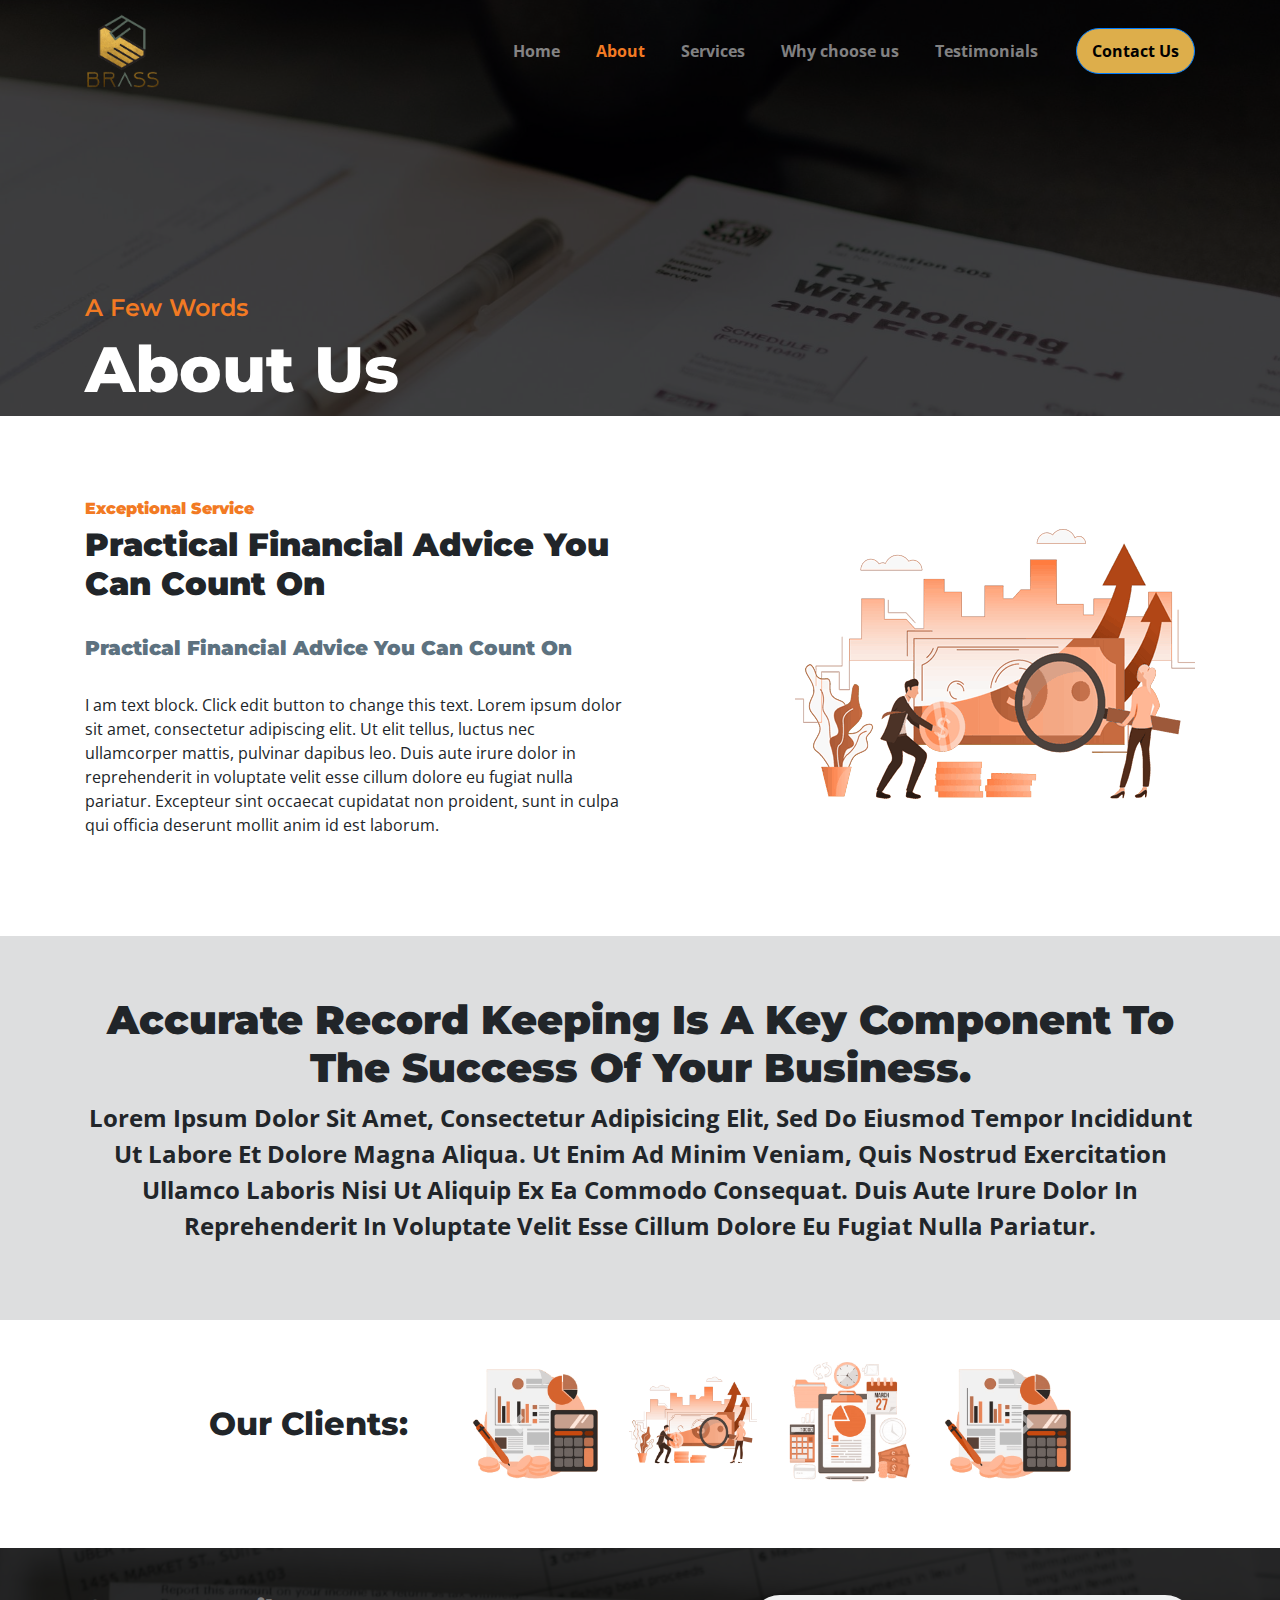
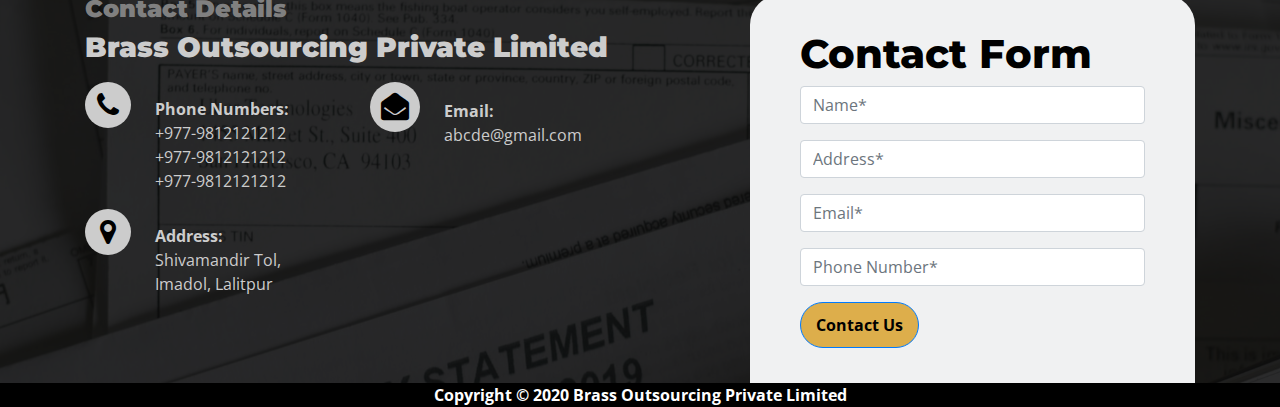
==== about.html @ 2e72973c "initial commit" ====
<!DOCTYPE html>
<html>

<head>
    <meta charset="utf-8">
    <meta name="viewport" content="width=device-width, initial-scale=1.0, shrink-to-fit=no">
    <title>Brace Outsourcing</title>
    <link rel="stylesheet" href="https://cdnjs.cloudflare.com/ajax/libs/twitter-bootstrap/4.3.1/css/bootstrap.min.css">
    <link rel="stylesheet" href="https://use.fontawesome.com/releases/v5.7.1/css/all.css">
    <link rel="stylesheet" href="https://cdnjs.cloudflare.com/ajax/libs/font-awesome/4.7.0/css/font-awesome.min.css">
    <link rel="stylesheet" href="assets/fonts/fontawesome5-overrides.min.css">
    <link rel="stylesheet" href="https://fonts.googleapis.com/css?family=Montserrat:400,900">
    <link rel="stylesheet" href="https://fonts.googleapis.com/css?family=Open+Sans:400,600,700,800">
    <link rel="stylesheet" href="assets/css/styles.min.css">
</head>

<body>
    <!-- Start: Intro -->
    <section class="intro-section" style="background-image: url(&quot;assets/img/about-background.jpg&quot;);background-position: bottom;">
        <nav class="navbar navbar-dark navbar-expand-lg">
            <div class="container"><a class="navbar-brand" href="index.html"><img class="img-fluid" src="assets/img/Brass-Logo.png" width="75"></a><button data-toggle="collapse" class="navbar-toggler" data-target="#navcol-1"><span class="sr-only">Toggle navigation</span><span class="navbar-toggler-icon"></span></button>
                <div
                    class="collapse navbar-collapse text-center" id="navcol-1">
                    <ul class="nav navbar-nav ml-auto">
                        <li class="nav-item" role="presentation"><a class="nav-link" href="index.html">Home</a></li>
                        <li class="nav-item" role="presentation"><a class="nav-link active" href="about.html">About</a></li>
                        <li class="nav-item" role="presentation"><a class="nav-link" href="service.html">Services</a></li>
                        <li class="nav-item" role="presentation"><a class="nav-link" href="WhyChooseMe.html">Why choose us</a></li>
                        <li class="nav-item" role="presentation"><a class="nav-link" href="Testimonial.html">Testimonials</a></li>
                    </ul><a class="btn btn-primary quote-btn" role="button" href="contact.html">Contact Us</a></div>
            </div>
        </nav>
        <div class="row no-gutters about-intro" style="background-color: rgba(42,42,43,0.52);background-color: rgba(0,0,0,0.7);">
            <div class="col" style="position: relative;">
                <div class="container">
                    <h4>A Few Words</h4>
                    <h1>About Us</h1>
                </div>
            </div>
        </div>
    </section>
    <!-- End: Intro -->
    <!-- Start: #1 -->
    <section class="abt-sec">
        <div class="container">
            <div class="row">
                <div class="col-md-6 align-self-center order-12 order-sm-12 order-md-1">
                    <div class="services-info">
                        <h6><strong>Exceptional Service</strong></h6>
                        <h2><strong>practical financial advice you can count on</strong></h2>
                        <h5><strong>practical financial advice you can count on</strong></h5>
                        <p>I am text block. Click edit button to change this text. Lorem ipsum dolor sit amet, consectetur adipiscing elit. Ut elit tellus, luctus nec ullamcorper mattis, pulvinar dapibus leo. Duis aute irure dolor in reprehenderit in voluptate
                            velit esse cillum dolore eu fugiat nulla pariatur. Excepteur sint occaecat cupidatat non proident, sunt in culpa qui officia deserunt mollit anim id est laborum. </p>
                    </div>
                </div>
                <div class="col-md-5 offset-md-1 text-right order-1 order-sm-1 order-md-12"><img class="img-fluid" src="assets/img/financialAdvisory-service.png"></div>
            </div>
        </div>
    </section>
    <!-- End: #1 -->
    <!-- Start: #2 -->
    <section class="text-center abt-sec" style="background-color: #dddedf;">
        <div class="container">
            <h1><strong>Accurate record keeping is a key component to the success of your business.</strong></h1>
            <p id="abt-sec2-info">Lorem ipsum dolor sit amet, consectetur adipisicing elit, sed do eiusmod tempor incididunt ut labore et dolore magna aliqua. Ut enim ad minim veniam, quis nostrud exercitation ullamco laboris nisi ut aliquip ex ea commodo consequat. Duis aute
                irure dolor in reprehenderit in voluptate velit esse cillum dolore eu fugiat nulla pariatur.</p>
        </div>
    </section>
    <!-- End: #2 -->
    <!-- Start: Our Clients -->
    <section class="clients">
        <div class="container text-center">
            <h2 class="text-center" style="display: inline-flex;vertical-align: middle;padding-right: 60px;margin-bottom: 0;">Our Clients:</h2>
            <div class="carousel slide" data-ride="carousel" id="carousel-1" style="display: inline-flex;vertical-align: middle;">
                <div class="carousel-inner" role="listbox">
                    <div class="carousel-item active">
                        <div class="row">
                            <div class="col-md-3"><img class="img-fluid" src="assets/img/account-service.png"></div>
                            <div class="col-md-3"><img class="img-fluid" src="assets/img/financialAdvisory-service.png"></div>
                            <div class="col-md-3"><img class="img-fluid" src="assets/img/tax-service.png"></div>
                            <div class="col-md-3"><img class="img-fluid" src="assets/img/account-service.png"></div>
                        </div>
                    </div>
                    <div class="carousel-item">
                        <div class="row">
                            <div class="col-md-3"><img class="img-fluid" src="assets/img/account-service.png"></div>
                            <div class="col-md-3"><img class="img-fluid" src="assets/img/financialAdvisory-service.png"></div>
                            <div class="col-md-3"><img class="img-fluid" src="assets/img/tax-service.png"></div>
                            <div class="col-md-3"><img class="img-fluid" src="assets/img/account-service.png"></div>
                        </div>
                    </div>
                </div>
                <div>
                    <!-- Start: Previous --><a class="carousel-control-prev" href="#carousel-1" role="button" data-slide="prev"><span class="carousel-control-prev-icon"></span><span class="sr-only">Previous</span></a>
                    <!-- End: Previous -->
                    <!-- Start: Next --><a class="carousel-control-next" href="#carousel-1" role="button" data-slide="next"><span class="carousel-control-next-icon"></span><span class="sr-only">Next</span></a>
                    <!-- End: Next -->
                </div>
                <ol class="carousel-indicators">
                    <li data-target="#carousel-1" data-slide-to="0" class="active"></li>
                    <li data-target="#carousel-1" data-slide-to="1"></li>
                </ol>
            </div>
        </div>
    </section>
    <!-- End: Our Clients -->
    <!-- Start: Parallax Background -->
    <div data-bs-parallax-bg="true" style="background-image: url(assets/img/background.jpg);background-position: center;background-size: auto;background-repeat: no-repeat;">
        <!-- Start: Quote-form -->
        <section id="form" class="quote-form" style="background-color: rgba(13,13,13,0.86);">
            <div class="container">
                <div class="row">
                    <div class="col-md-6">
                        <h4 style="color: gray;"><strong>Contact details</strong></h4>
                        <h3><strong>Brass Outsourcing Private Limited</strong></h3>
                        <div>
                            <div class="row">
                                <div class="col-sm-6"><i class="fa fa-phone" style="padding: 9px 12px;"></i>
                                    <p><strong>Phone Numbers:</strong>+977-9812121212<br>+977-9812121212<br>+977-9812121212<br></p>
                                </div>
                                <div class="col-sm-6"><i class="fas fa-envelope-open" style="padding: 11px 11px;"></i>
                                    <p><strong>Email:</strong>abcde@gmail.com<br></p>
                                </div>
                                <div class="col-sm-6"><i class="fa fa-map-marker" style="padding: 9px 15px;"></i>
                                    <p><strong>Address:</strong>Shivamandir Tol,<br>Imadol, Lalitpur<br></p>
                                </div>
                            </div>
                        </div>
                    </div>
                    <div class="col-md-5 offset-md-1">
                        <form class="home-form">
                            <h1 style="color: black;">Contact Form</h1>
                            <div class="form-group"><input class="form-control" type="text" placeholder="Name*" name="Name" required=""></div>
                            <div class="form-group"><input class="form-control" type="text" placeholder="Address*" name="Name" required=""></div>
                            <div class="form-group"><input class="form-control" type="email" placeholder="Email*"></div>
                            <div class="form-group"><input class="form-control" type="tel" placeholder="Phone Number*"></div><button class="btn btn-primary quote-btn" type="submit">Contact Us</button></form>
                    </div>
                </div>
            </div>
        </section>
        <!-- End: Quote-form -->
    </div>
    <!-- End: Parallax Background -->
    <!-- Start: Footer -->
    <section class="footer">
        <p class="text-center">Copyright © 2020 Brass Outsourcing Private Limited</p>
    </section>
    <!-- End: Footer -->
    <script src="https://cdnjs.cloudflare.com/ajax/libs/jquery/3.3.1/jquery.min.js"></script>
    <script src="https://cdnjs.cloudflare.com/ajax/libs/twitter-bootstrap/4.3.1/js/bootstrap.bundle.min.js"></script>
    <script src="assets/js/script.min.js"></script>
</body>

</html>
---- assets/fonts/fontawesome5-overrides.min.css ----
.fab.fa-bitcoin:before{content:"\f379"}.far.fa-calendar:before,.fas.fa-calendar:before{content:"\f133"}.far.fa-clipboard:before,.fas.fa-clipboard:before{content:"\f328"}.fab.fa-facebook-f:before{content:"\f39e"}.fab.fa-google-plus:before{content:"\f2b3"}.fas.fa-hotel:before{content:"\f594"}.fab.fa-linkedin:before{content:"\f08c"}.fas.fa-reply:before{content:"\f3e5"}.fas.fa-thermometer:before{content:"\f491"}.fab.fa-vimeo:before{content:"\f40a"}.far.fa-window-close:before,.fas.fa-window-close:before{content:"\f410"}.fab.fa-youtube-square:before{content:"\f431"}
---- assets/css/styles.min.css ----
.container.feature-card,.feature-card{text-align:center}.navbar a,.navbar-dark a{color:#fff}.intro-section{background-image:url(../../assets/img/background.jpg);background-size:cover;background-position:center;background-repeat:no-repeat;z-index:0}.navbar,.navbar-dark{z-index:12;background-color:rgba(0,0,0,.7)}.row.intro{background-color:rgba(255,255,255,.55)}.intro h1{font-weight:bolder;padding:10px 0;font-size:60px;font-family:Montserrat}.intro .h6,h6{color:#54595f;margin-right:87px}.services h5{color:#f27a23}.intro btn{color:#f27a23!important}body{font-family:'Open Sans'}.nav-item{padding:0 10px;font-weight:700}.intro h4{font-weight:700;padding:10px 0}.jumbotron{background-color:rgba(255,255,255,0);padding:85px 0}.services{margin-top:40px}.h1,.h2,.h3,.h4,.h5,.h6,h1,h2,h3,h4,h5,h6{margin-bottom:.5rem;font-weight:800;line-height:1.2;font-family:Montserrat;text-transform:capitalize}#intro-btn,btn{text-transform:uppercase}btn{color:#000;background-color:#fff;font-weight:700;padding:10px 20px;border-radius:20px}.intro p{font-weight:600;font-size:22px;color:#54595f}.ordering{font-weight:700;font-size:4em;color:rgba(0,15,35,.1)}.features{background-color:#f7f8f9;padding:65px 0}.feature-card,.feature-card-page,.testimonial-card{background-color:#fff;border-radius:35px}.feature-card-page{text-align:center;padding:55px 40px;margin:35px auto 0}.testimonial-card{padding:34px 40px;margin:30px 5px 20px;box-shadow:0 0 45px -10px rgba(93,114,128,.25)}.feature-card{padding:55px;margin:55px auto}.feature-card:hover{box-shadow:0 0 45px -10px rgba(93,114,128,.4)}.far,.fas{font-size:55px;padding-bottom:50px;color:#f27a23;transition:all .3s}.far:hover,.fas:hover{transform:scale(1.1);transition:all .3s}#carousel-1{max-width:600px;margin:auto}.card{margin:20px}.clients{padding:40px 0 60px}.clients h2{margin-bottom:40px}.quote-page{padding-top:10px;margin-top:50px;margin-bottom:15px}.quote-form{padding-top:30px;color:#ccc}.home-form{background-color:#f0f1f2;padding:35px 50px;border-radius:30px 30px 0 0}.about-intro h1{font-size:4rem;color:#fff}.about-intro{height:35vh;z-index:0}.about-intro .row{position:relative;height:50vh}.about-intro .container{position:absolute;bottom:0;right:0;left:0}.about-intro h4{color:#f27a23;font-weight:600;font-size:1.5rem}#abt-sec2-info,#intro-btn,.footer p,.quote-btn{font-weight:700}.abt-sec h6{color:#f27a23}.abt-sec h5{color:#5d7280;padding:25px 0}#abt-sec2-info{font-size:1.5rem;text-transform:capitalize}.abt-sec{padding:60px 0}#service-page{margin-top:0}#service-page .row{padding:40px 0}.quote-form p,.quote-page p{display:inline-grid;padding-left:20px;padding-top:0}.quote-form .fa,.quote-form .fas,.quote-page .fa,.quote-page .fas{display:inline-flex;background-color:#ccc;color:#000;font-size:28px;border-radius:100px}.quote-form .row,.quote-page .row{margin-top:17px}.nav.navbar-nav.ml-auto{padding-right:20px}.nav-link.active{color:#f27a23!important}.quote-btn{border-radius:24px;padding:10px 15px;background-color:#ddae4b;color:#000!important;font-size:16px}.quote-btn:hover{background-color:#f27a23}.navbar-dark .navbar-nav .nav-link:focus,.navbar-dark .navbar-nav .nav-link:hover,.navbar-light .navbar-nav .nav-link:focus,.navbar-light .navbar-nav .nav-link:hover{color:#f27a23}.footer p{margin:0;color:#fff}.footer{background-color:#000}.testimonial-card .fa{font-size:50px;text-align:left;padding-bottom:20px;color:#e4996f}.testimonial{padding-top:50px;background-color:rgba(250,250,250,.66);padding-bottom:50px}.testimonial-card h5{color:#e4996f}.testimonial-card h6{color:#54595f}.testimonial-card p{padding-bottom:20px}#intro-btn{color:#000;background-color:#fff;padding:10px 20px;border-radius:20px}#intro-btn:hover{background-color:#ddae4b}#follow-us .fa{margin-right:10px}.quote-page .home-form{margin-bottom:50px;border-radius:30px;padding:60px 30px}
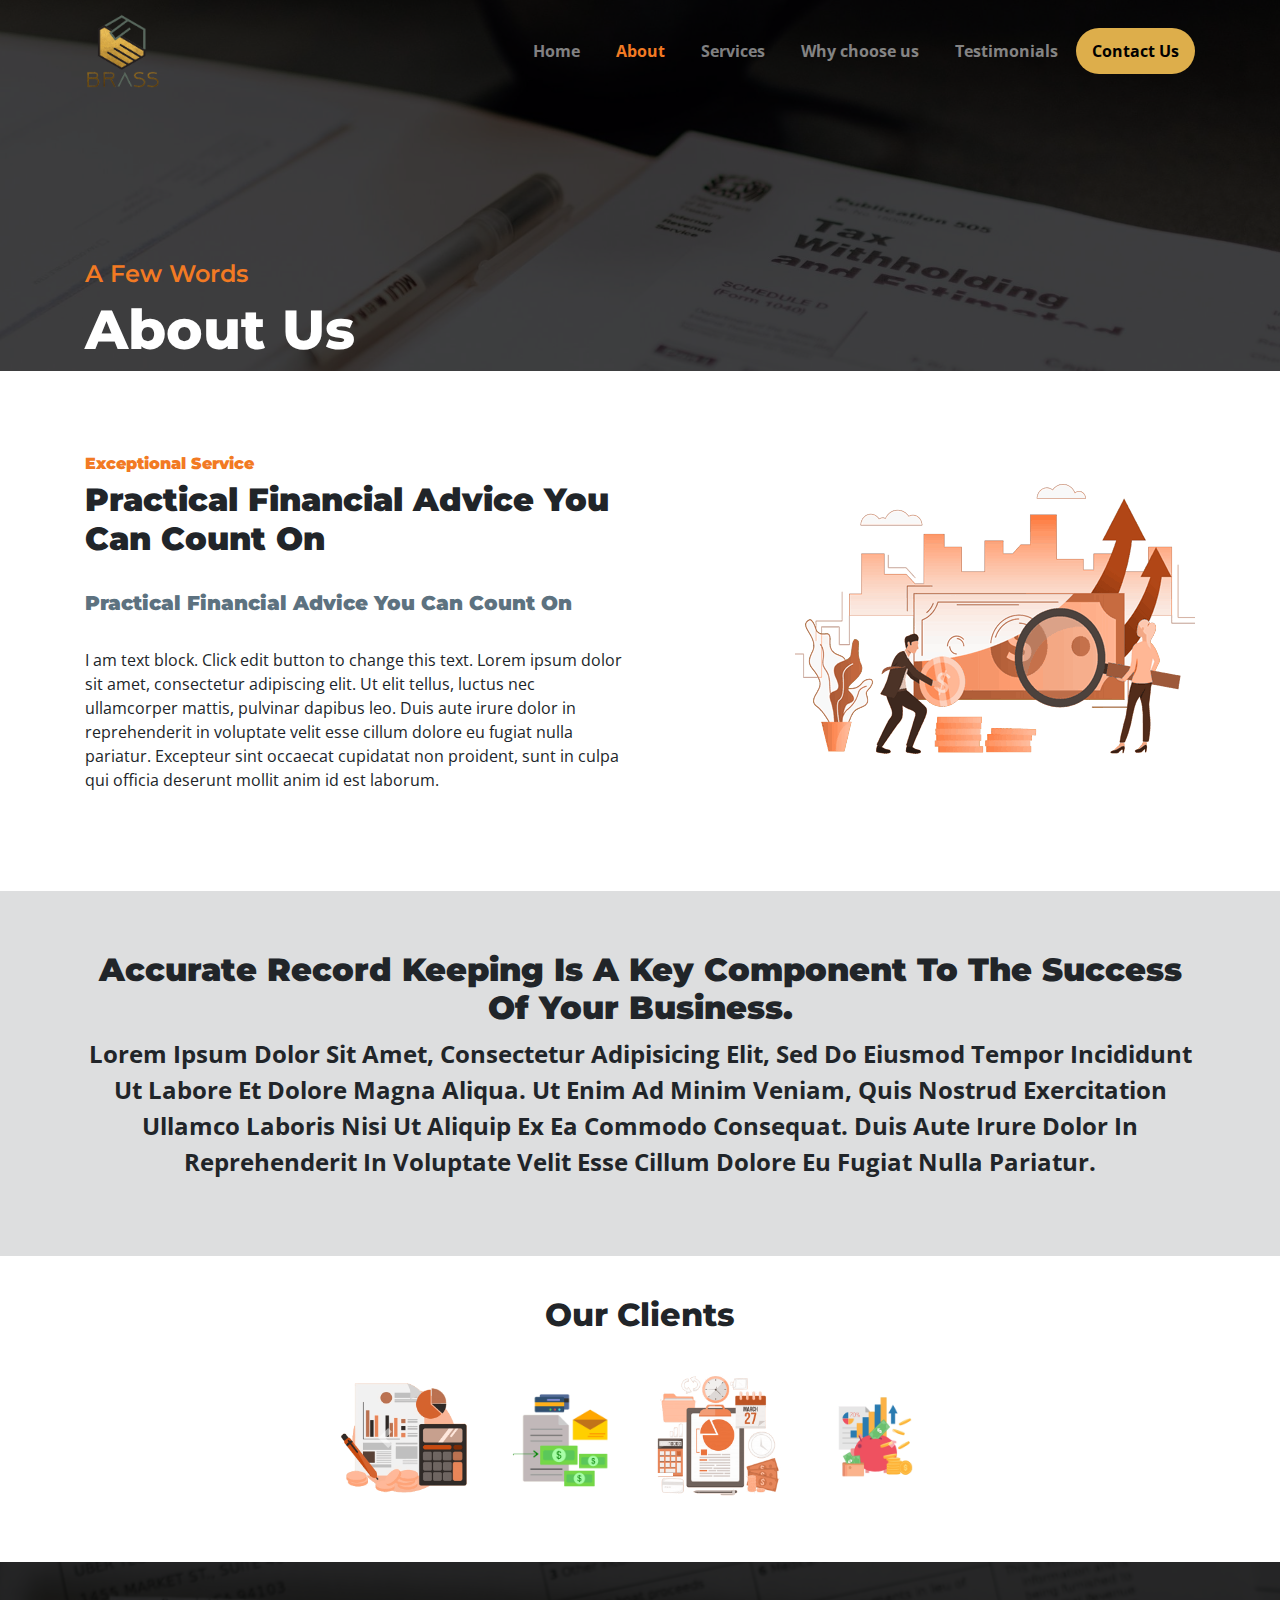
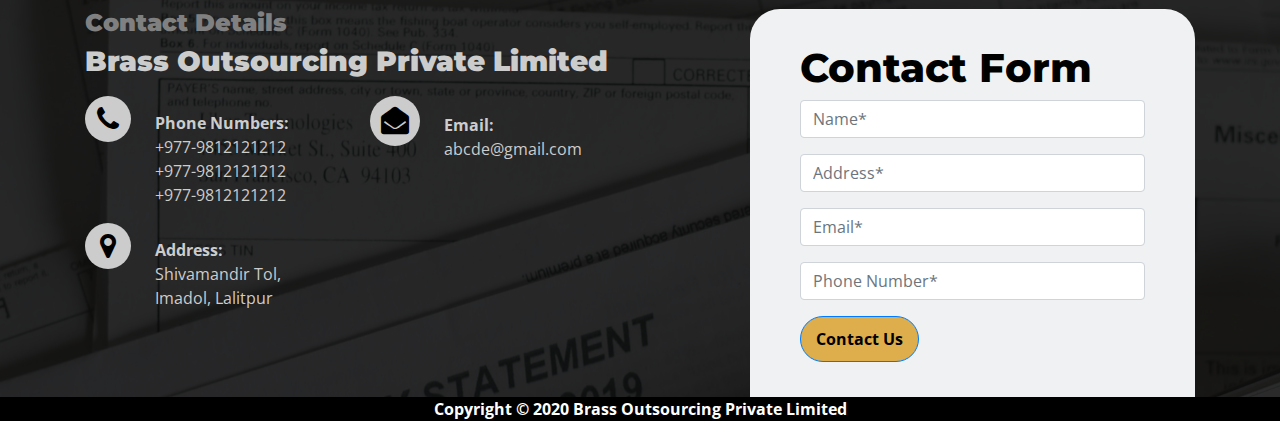
==== commit 38719d4e: "title edited" ====
--- a/about.html
+++ b/about.html
@@ -4,14 +4,17 @@
 <head>
     <meta charset="utf-8">
     <meta name="viewport" content="width=device-width, initial-scale=1.0, shrink-to-fit=no">
-    <title>Brace Outsourcing</title>
+    <title>Brass Outsourcing</title>
     <link rel="stylesheet" href="https://cdnjs.cloudflare.com/ajax/libs/twitter-bootstrap/4.3.1/css/bootstrap.min.css">
     <link rel="stylesheet" href="https://use.fontawesome.com/releases/v5.7.1/css/all.css">
     <link rel="stylesheet" href="https://cdnjs.cloudflare.com/ajax/libs/font-awesome/4.7.0/css/font-awesome.min.css">
     <link rel="stylesheet" href="assets/fonts/fontawesome5-overrides.min.css">
-    <link rel="stylesheet" href="https://fonts.googleapis.com/css?family=Montserrat:400,900">
+    <link rel="stylesheet" href="https://fonts.googleapis.com/css?family=Frank+Ruhl+Libre:300,400,500,700,900">
+    <link rel="stylesheet" href="https://fonts.googleapis.com/css?family=Montserrat:400,500,600,700,800,900">
     <link rel="stylesheet" href="https://fonts.googleapis.com/css?family=Open+Sans:400,600,700,800">
+    <link rel="stylesheet" href="https://fonts.googleapis.com/css?family=Roboto+Slab:100,300,400,700">
     <link rel="stylesheet" href="assets/css/styles.min.css">
+<link rel="icon" href="assets/img/Brass-Logo.png" type="image/icon type">
 </head>
 
 <body>
@@ -27,7 +30,7 @@
                         <li class="nav-item" role="presentation"><a class="nav-link" href="service.html">Services</a></li>
                         <li class="nav-item" role="presentation"><a class="nav-link" href="WhyChooseMe.html">Why choose us</a></li>
                         <li class="nav-item" role="presentation"><a class="nav-link" href="Testimonial.html">Testimonials</a></li>
-                    </ul><a class="btn btn-primary quote-btn" role="button" href="contact.html">Contact Us</a></div>
+                    </ul><a class="btn quote-btn" role="button" href="contact.html">Contact Us</a></div>
             </div>
         </nav>
         <div class="row no-gutters about-intro" style="background-color: rgba(42,42,43,0.52);background-color: rgba(0,0,0,0.7);">
@@ -61,7 +64,7 @@
     <!-- Start: #2 -->
     <section class="text-center abt-sec" style="background-color: #dddedf;">
         <div class="container">
-            <h1><strong>Accurate record keeping is a key component to the success of your business.</strong></h1>
+            <h2><strong>Accurate record keeping is a key component to the success of your business.</strong></h2>
             <p id="abt-sec2-info">Lorem ipsum dolor sit amet, consectetur adipisicing elit, sed do eiusmod tempor incididunt ut labore et dolore magna aliqua. Ut enim ad minim veniam, quis nostrud exercitation ullamco laboris nisi ut aliquip ex ea commodo consequat. Duis aute
                 irure dolor in reprehenderit in voluptate velit esse cillum dolore eu fugiat nulla pariatur.</p>
         </div>
@@ -69,38 +72,36 @@
     <!-- End: #2 -->
     <!-- Start: Our Clients -->
     <section class="clients">
-        <div class="container text-center">
-            <h2 class="text-center" style="display: inline-flex;vertical-align: middle;padding-right: 60px;margin-bottom: 0;">Our Clients:</h2>
-            <div class="carousel slide" data-ride="carousel" id="carousel-1" style="display: inline-flex;vertical-align: middle;">
-                <div class="carousel-inner" role="listbox">
-                    <div class="carousel-item active">
-                        <div class="row">
-                            <div class="col-md-3"><img class="img-fluid" src="assets/img/account-service.png"></div>
-                            <div class="col-md-3"><img class="img-fluid" src="assets/img/financialAdvisory-service.png"></div>
-                            <div class="col-md-3"><img class="img-fluid" src="assets/img/tax-service.png"></div>
-                            <div class="col-md-3"><img class="img-fluid" src="assets/img/account-service.png"></div>
-                        </div>
-                    </div>
-                    <div class="carousel-item">
-                        <div class="row">
-                            <div class="col-md-3"><img class="img-fluid" src="assets/img/account-service.png"></div>
-                            <div class="col-md-3"><img class="img-fluid" src="assets/img/financialAdvisory-service.png"></div>
-                            <div class="col-md-3"><img class="img-fluid" src="assets/img/tax-service.png"></div>
-                            <div class="col-md-3"><img class="img-fluid" src="assets/img/account-service.png"></div>
-                        </div>
+        <h2 class="text-center">Our Clients</h2>
+        <div class="carousel slide" data-ride="carousel" id="carousel-1">
+            <div class="carousel-inner" role="listbox">
+                <div class="carousel-item">
+                    <div class="row">
+                        <div class="col-3"><img class="img-fluid" src="assets/img/account-service.png"></div>
+                        <div class="col-3"><img class="img-fluid" src="assets/img/accounting.jpg"></div>
+                        <div class="col-3"><img class="img-fluid" src="assets/img/financialAdvisory-service.png"></div>
+                        <div class="col-3"><img class="img-fluid" src="assets/img/Finance.jpg"></div>
                     </div>
                 </div>
-                <div>
-                    <!-- Start: Previous --><a class="carousel-control-prev" href="#carousel-1" role="button" data-slide="prev"><span class="carousel-control-prev-icon"></span><span class="sr-only">Previous</span></a>
-                    <!-- End: Previous -->
-                    <!-- Start: Next --><a class="carousel-control-next" href="#carousel-1" role="button" data-slide="next"><span class="carousel-control-next-icon"></span><span class="sr-only">Next</span></a>
-                    <!-- End: Next -->
+                <div class="carousel-item active">
+                    <div class="row">
+                        <div class="col-3"><img class="img-fluid" src="assets/img/account-service.png"></div>
+                        <div class="col-3 col-md-3"><img class="img-fluid" src="assets/img/Tax.jpg"></div>
+                        <div class="col-3 col-md-3"><img class="img-fluid" src="assets/img/tax-service.png"></div>
+                        <div class="col-3 col-md-3"><img class="img-fluid" src="assets/img/accounting.jpg"></div>
+                    </div>
                 </div>
-                <ol class="carousel-indicators">
-                    <li data-target="#carousel-1" data-slide-to="0" class="active"></li>
-                    <li data-target="#carousel-1" data-slide-to="1"></li>
-                </ol>
             </div>
+            <div>
+                <!-- Start: Previous --><a class="carousel-control-prev" href="#carousel-1" role="button" data-slide="prev"><span class="carousel-control-prev-icon"></span><span class="sr-only">Previous</span></a>
+                <!-- End: Previous -->
+                <!-- Start: Next --><a class="carousel-control-next" href="#carousel-1" role="button" data-slide="next"><span class="carousel-control-next-icon"></span><span class="sr-only">Next</span></a>
+                <!-- End: Next -->
+            </div>
+            <ol class="carousel-indicators">
+                <li data-target="#carousel-1" data-slide-to="0"></li>
+                <li data-target="#carousel-1" data-slide-to="1" class="active"></li>
+            </ol>
         </div>
     </section>
     <!-- End: Our Clients -->
@@ -121,7 +122,7 @@
                                 <div class="col-sm-6"><i class="fas fa-envelope-open" style="padding: 11px 11px;"></i>
                                     <p><strong>Email:</strong>abcde@gmail.com<br></p>
                                 </div>
-                                <div class="col-sm-6"><i class="fa fa-map-marker" style="padding: 9px 15px;"></i>
+                                <div class="col-sm-6" style="padding-bottom: 50px;"><i class="fa fa-map-marker" style="padding: 9px 15px;"></i>
                                     <p><strong>Address:</strong>Shivamandir Tol,<br>Imadol, Lalitpur<br></p>
                                 </div>
                             </div>
--- a/assets/css/styles.min.css
+++ b/assets/css/styles.min.css
@@ -1 +1 @@
-.container.feature-card,.feature-card{text-align:center}.navbar a,.navbar-dark a{color:#fff}.intro-section{background-image:url(../../assets/img/background.jpg);background-size:cover;background-position:center;background-repeat:no-repeat;z-index:0}.navbar,.navbar-dark{z-index:12;background-color:rgba(0,0,0,.7)}.row.intro{background-color:rgba(255,255,255,.55)}.intro h1{font-weight:bolder;padding:10px 0;font-size:60px;font-family:Montserrat}.intro .h6,h6{color:#54595f;margin-right:87px}.services h5{color:#f27a23}.intro btn{color:#f27a23!important}body{font-family:'Open Sans'}.nav-item{padding:0 10px;font-weight:700}.intro h4{font-weight:700;padding:10px 0}.jumbotron{background-color:rgba(255,255,255,0);padding:85px 0}.services{margin-top:40px}.h1,.h2,.h3,.h4,.h5,.h6,h1,h2,h3,h4,h5,h6{margin-bottom:.5rem;font-weight:800;line-height:1.2;font-family:Montserrat;text-transform:capitalize}#intro-btn,btn{text-transform:uppercase}btn{color:#000;background-color:#fff;font-weight:700;padding:10px 20px;border-radius:20px}.intro p{font-weight:600;font-size:22px;color:#54595f}.ordering{font-weight:700;font-size:4em;color:rgba(0,15,35,.1)}.features{background-color:#f7f8f9;padding:65px 0}.feature-card,.feature-card-page,.testimonial-card{background-color:#fff;border-radius:35px}.feature-card-page{text-align:center;padding:55px 40px;margin:35px auto 0}.testimonial-card{padding:34px 40px;margin:30px 5px 20px;box-shadow:0 0 45px -10px rgba(93,114,128,.25)}.feature-card{padding:55px;margin:55px auto}.feature-card:hover{box-shadow:0 0 45px -10px rgba(93,114,128,.4)}.far,.fas{font-size:55px;padding-bottom:50px;color:#f27a23;transition:all .3s}.far:hover,.fas:hover{transform:scale(1.1);transition:all .3s}#carousel-1{max-width:600px;margin:auto}.card{margin:20px}.clients{padding:40px 0 60px}.clients h2{margin-bottom:40px}.quote-page{padding-top:10px;margin-top:50px;margin-bottom:15px}.quote-form{padding-top:30px;color:#ccc}.home-form{background-color:#f0f1f2;padding:35px 50px;border-radius:30px 30px 0 0}.about-intro h1{font-size:4rem;color:#fff}.about-intro{height:35vh;z-index:0}.about-intro .row{position:relative;height:50vh}.about-intro .container{position:absolute;bottom:0;right:0;left:0}.about-intro h4{color:#f27a23;font-weight:600;font-size:1.5rem}#abt-sec2-info,#intro-btn,.footer p,.quote-btn{font-weight:700}.abt-sec h6{color:#f27a23}.abt-sec h5{color:#5d7280;padding:25px 0}#abt-sec2-info{font-size:1.5rem;text-transform:capitalize}.abt-sec{padding:60px 0}#service-page{margin-top:0}#service-page .row{padding:40px 0}.quote-form p,.quote-page p{display:inline-grid;padding-left:20px;padding-top:0}.quote-form .fa,.quote-form .fas,.quote-page .fa,.quote-page .fas{display:inline-flex;background-color:#ccc;color:#000;font-size:28px;border-radius:100px}.quote-form .row,.quote-page .row{margin-top:17px}.nav.navbar-nav.ml-auto{padding-right:20px}.nav-link.active{color:#f27a23!important}.quote-btn{border-radius:24px;padding:10px 15px;background-color:#ddae4b;color:#000!important;font-size:16px}.quote-btn:hover{background-color:#f27a23}.navbar-dark .navbar-nav .nav-link:focus,.navbar-dark .navbar-nav .nav-link:hover,.navbar-light .navbar-nav .nav-link:focus,.navbar-light .navbar-nav .nav-link:hover{color:#f27a23}.footer p{margin:0;color:#fff}.footer{background-color:#000}.testimonial-card .fa{font-size:50px;text-align:left;padding-bottom:20px;color:#e4996f}.testimonial{padding-top:50px;background-color:rgba(250,250,250,.66);padding-bottom:50px}.testimonial-card h5{color:#e4996f}.testimonial-card h6{color:#54595f}.testimonial-card p{padding-bottom:20px}#intro-btn{color:#000;background-color:#fff;padding:10px 20px;border-radius:20px}#intro-btn:hover{background-color:#ddae4b}#follow-us .fa{margin-right:10px}.quote-page .home-form{margin-bottom:50px;border-radius:30px;padding:60px 30px}+.container.feature-card,.feature-card{text-align:center}.navbar a,.navbar-dark a{color:#fff}.intro-section{background-image:url(../../assets/img/background.jpg);background-size:cover;background-position:center;background-repeat:no-repeat;z-index:0}.navbar,.navbar-dark{z-index:12;background-color:rgba(0,0,0,.7)}.row.intro{background-color:rgba(255,255,255,.55)}.intro h1{font-weight:bolder;padding:10px 0;font-size:calc(45px + (26 - 14) * ((100vw - 300px)/ (1600 - 300)));font-family:Montserrat}.intro .h6,h6{color:#54595f;margin-right:87px}.services h5{color:#f27a23}.intro btn{color:#f27a23!important}body{font-family:'Open Sans'}.nav-item{padding:0 10px;font-weight:700}.intro h4{font-weight:700;padding:10px 0;font-size:calc(20px + (26 - 14) * ((100vw - 300px)/ (1600 - 300)))}.jumbotron{background-color:rgba(255,255,255,0);padding:85px 0}.services{margin-top:40px}.h1,.h2,.h3,.h4,.h5,.h6,h1,h2,h3,h4,h5,h6{margin-bottom:.5rem;font-weight:800;line-height:1.2;font-family:Montserrat;text-transform:capitalize}#intro-btn,btn{text-transform:uppercase}btn{color:#000;background-color:#fff;font-weight:700;padding:10px 20px;border-radius:20px}.intro p{font-weight:600;font-size:calc(15px + (26 - 14) * ((100vw - 300px)/ (1600 - 300)));:#54595f}.ordering{font-weight:700;font-size:4em;color:rgba(0,15,35,.1)}.features{background-color:#f7f8f9;padding:65px 0}.feature-card,.feature-card-page,.testimonial-card{background-color:#fff;border-radius:35px}.feature-card-page{text-align:center;padding:55px 40px;margin:35px auto 0}.testimonial-card{padding:34px 40px;margin:30px 5px 20px;box-shadow:0 0 45px -10px rgba(93,114,128,.25)}.feature-card{padding:55px;margin:55px auto}.feature-card:hover{box-shadow:0 0 45px -10px rgba(93,114,128,.4)}.far,.fas{font-size:55px;padding-bottom:50px;color:#f27a23;transition:all .3s}.far:hover,.fas:hover{transform:scale(1.1);transition:all .3s}#carousel-1{max-width:600px;margin:auto}.card{margin:20px}.clients{padding:40px 0 60px}.clients h2{margin-bottom:40px}.quote-page{padding-top:10px;margin-top:50px;margin-bottom:15px}.quote-form{padding-top:30px;color:#ccc}.home-form{background-color:#f0f1f2;padding:35px 50px;border-radius:30px 30px 0 0}.about-intro h1{font-size:calc(46px + (26 - 14) * ((100vw - 300px)/ (1600 - 300)));color:#fff}.about-intro{height:30vh;z-index:0}.about-intro .row{position:relative;height:50vh}.about-intro .container{position:absolute;bottom:0;right:0;left:0}.about-intro h4{color:#f27a23;font-weight:600;font-size:1.5rem}#abt-sec2-info,#intro-btn,.footer p,.quote-btn{font-weight:700}.abt-sec h6{color:#f27a23}.abt-sec h5{color:#5d7280;padding:25px 0}#abt-sec2-info{font-size:1.5rem;text-transform:capitalize}.abt-sec{padding:60px 0}#service-page{margin-top:0}#service-page .row{padding:40px 0}.quote-form p,.quote-page p{display:inline-grid;padding-left:20px;padding-top:0}.quote-form .fa,.quote-form .fas,.quote-page .fa,.quote-page .fas{display:inline-flex;background-color:#ccc;color:#000;font-size:28px;border-radius:100px}.quote-form .row,.quote-page .row{margin-top:17px}.nav-link.active{color:#f27a23!important}.quote-btn{border-radius:24px;padding:10px 15px;background-color:#ddae4b;color:#000!important;font-size:16px}.quote-btn:hover{background-color:#f27a23}.navbar-dark .navbar-nav .nav-link:focus,.navbar-dark .navbar-nav .nav-link:hover,.navbar-light .navbar-nav .nav-link:focus,.navbar-light .navbar-nav .nav-link:hover{color:#f27a23}.footer p{margin:0;color:#fff}.footer{background-color:#000}.testimonial-card .fa{font-size:50px;text-align:left;padding-bottom:20px;color:#e4996f}.testimonial{padding-top:50px;background-color:rgba(250,250,250,.66);padding-bottom:50px}.testimonial-card h5{color:#e4996f}.testimonial-card h6{color:#54595f}.testimonial-card p{padding-bottom:20px}#intro-btn{color:#000;background-color:#fff;padding:10px 20px;border-radius:20px}#intro-btn:hover{background-color:#ddae4b}#follow-us .fa{margin-right:10px}.quote-page .home-form{margin-bottom:50px;border-radius:30px;padding:60px 30px}.services .row{padding:20px 0}.carousel-control-next,.carousel-control-prev{z-index:1;opacity:.5;transition:opacity .15s ease}